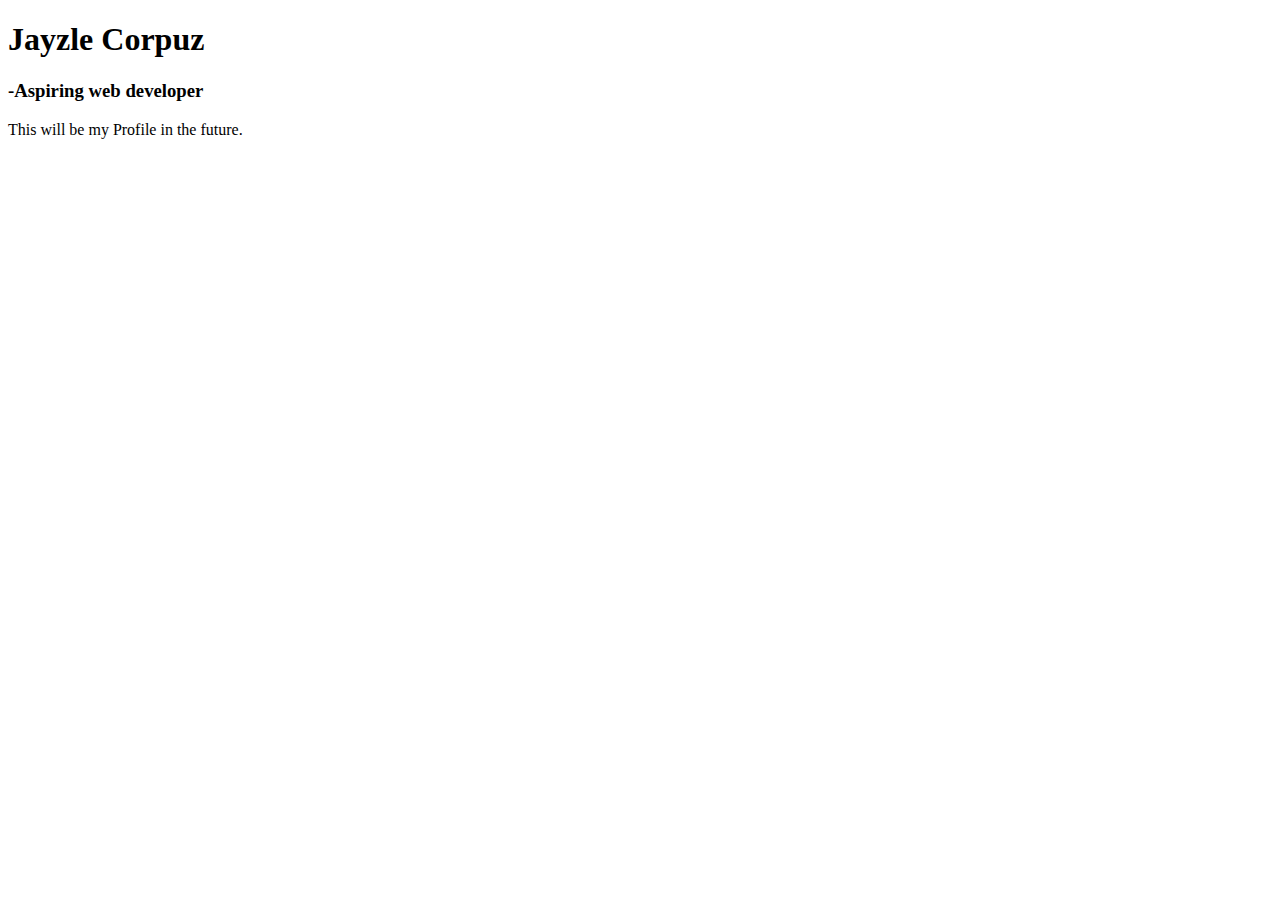
==== index.html @ edd9a03e "Add my profile page" ====
<!DOCTYPE html>
<html>
    <head>
        <title> Jayzle Corpuz | Profile</title>
    </head>
    <body>
        <h1>Jayzle Corpuz</h1>
        <h3> -Aspiring web developer</h3>

        This will be my Profile in the future.
    </body>
</html>
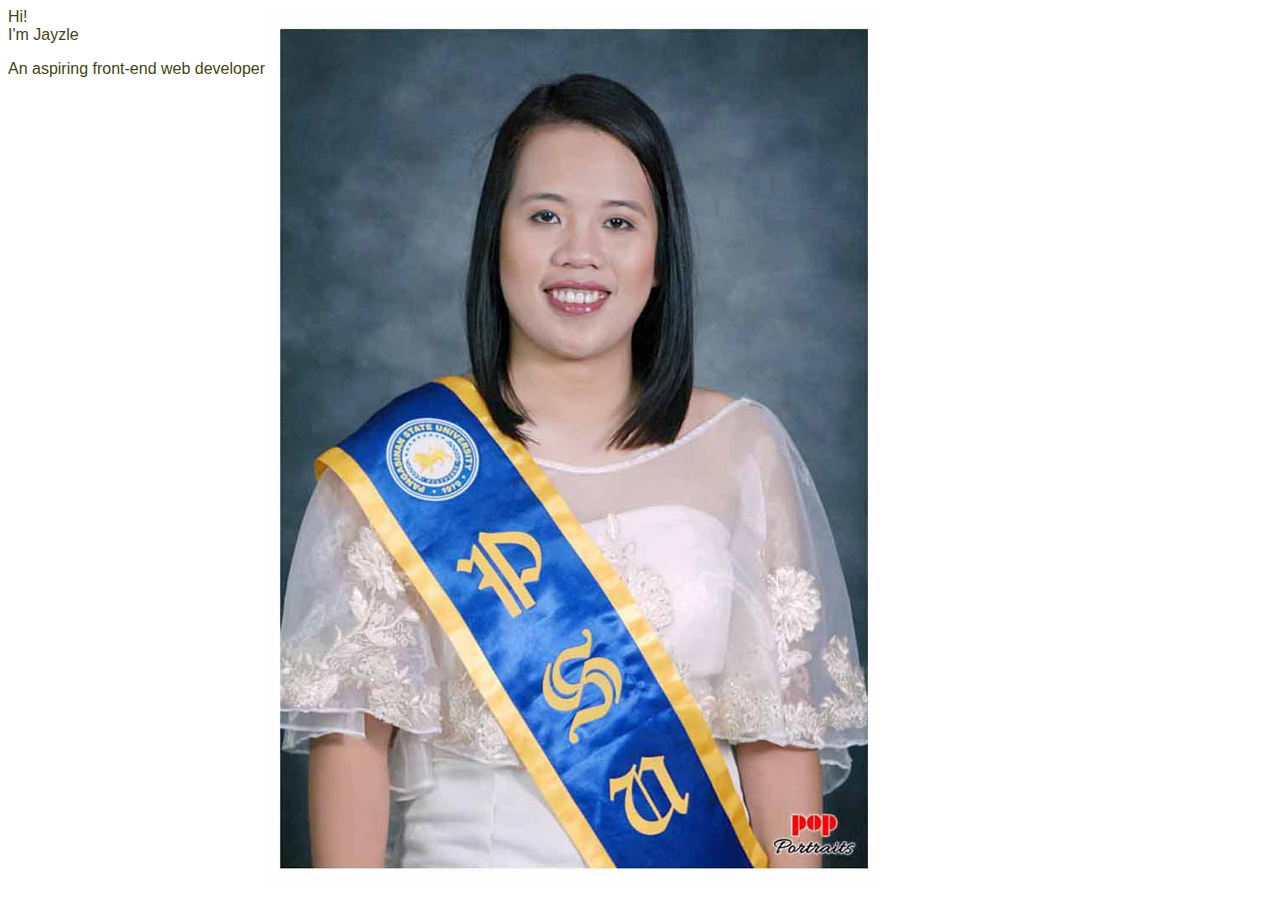
==== commit f7b5cfe0: "Adding lesson on selecting children" ====
--- a/index.html
+++ b/index.html
@@ -1,12 +1,32 @@
-<!DOCTYPE html>
 <html>
     <head>
-        <title> Jayzle Corpuz | Profile</title>
+        <link rel="stylesheet" href="assets/css/style.css">
+        <style>
+            .main-screen {
+                width: 100%;
+                height: 100%;
+                display: flex;
+                flex-direction: row;
+            }
+
+            .main-screen .-content,
+            .main-screen .right-image-container img {
+                height: 100%;
+            }
+        </style>
     </head>
     <body>
-        <h1>Jayzle Corpuz</h1>
-        <h3> -Aspiring web developer</h3>
-
-        This will be my Profile in the future.
+        <section class="main-screen">
+            <div class="-content">
+                <span class="hero-title">
+                    Hi!
+                <div>I'm Jayzle</div>
+                </span>
+                <p>An aspiring front-end web developer</p>
+            </div>
+            <div class="right-image-container">
+                <img src="assets/img/portrait.jpg" alt="Jayzle Corpuz's Image">
+            </div>
+        </section>
     </body>
 </html>--- a/assets/css/style.css
+++ b/assets/css/style.css
@@ -0,0 +1,21 @@
+body {
+    font-family: 'Segoe UI', Tahoma, Geneva, Verdana, sans-serif;
+    color: #444411;
+}
+
+img.-circle {
+    min-width: 128px;
+    width: 128px;
+    height: 128px;
+    border-radius: 64px;
+}
+
+img.-circle-sm {
+    min-width: 64px;;
+    width: 64px;
+    height: 64px;
+    border-radius: 32px;
+}
+.shadowed {
+        box-shadow: 0px 0px 24px -10px #414141;
+}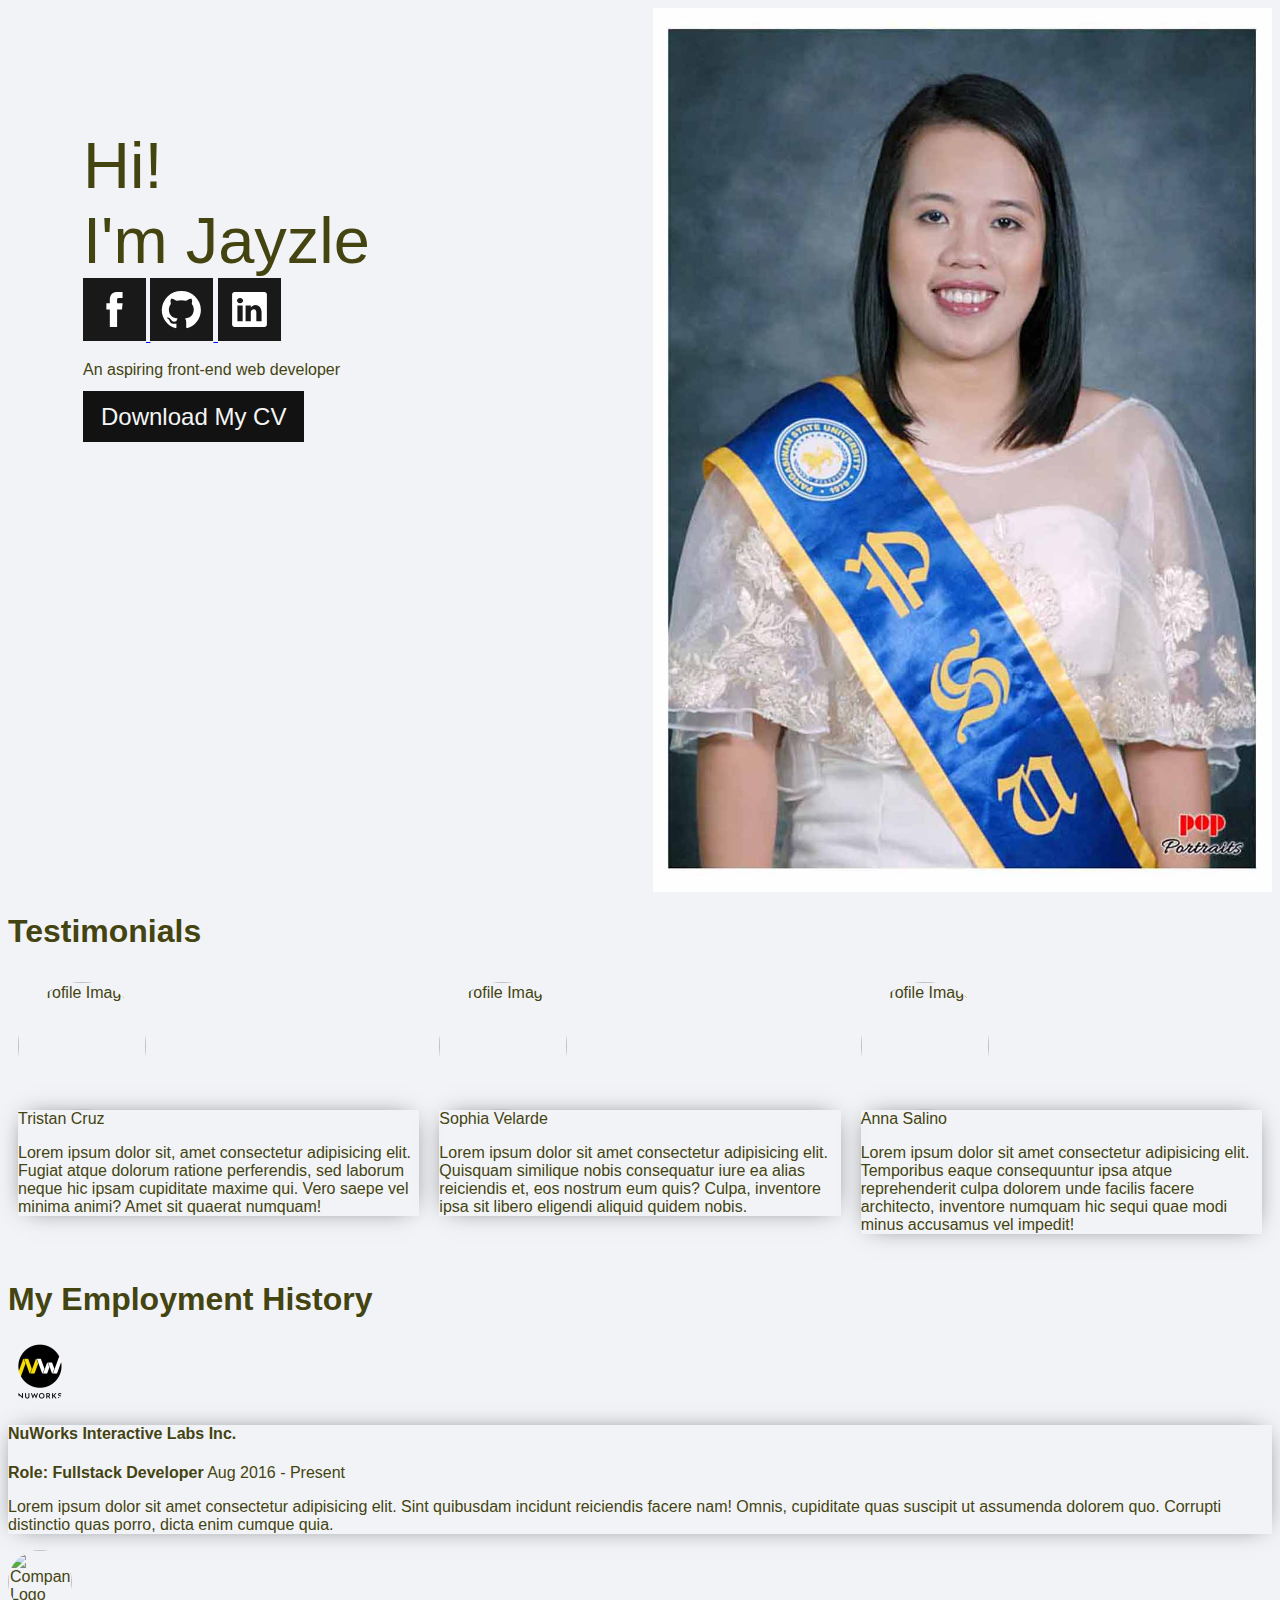
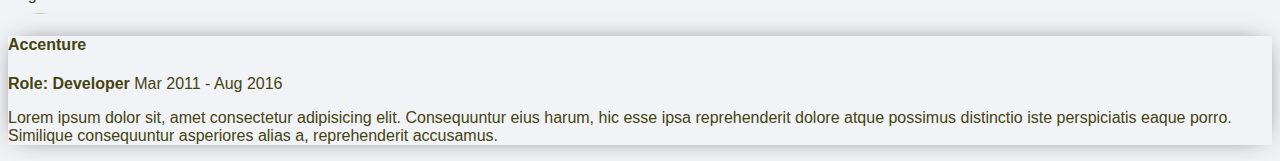
==== commit d7716f8b: "Add my complete profile" ====
--- a/index.html
+++ b/index.html
@@ -1,32 +1,102 @@
 <html>
     <head>
+        
+        <meta name="viewport" content="width=device-width, initial-scale=1">
         <link rel="stylesheet" href="assets/css/style.css">
         <style>
-            .main-screen {
-                width: 100%;
-                height: 100%;
-                display: flex;
-                flex-direction: row;
-            }
-
-            .main-screen .-content,
-            .main-screen .right-image-container img {
-                height: 100%;
-            }
+            
         </style>
     </head>
-    <body>
+    <body class="fade-in-right">
         <section class="main-screen">
             <div class="-content">
                 <span class="hero-title">
                     Hi!
                 <div>I'm Jayzle</div>
                 </span>
+                <div>
+                    <a target= "_blank" href="https://www.facebook.com/jzelll.corpuz">
+                        <img src="assets/img/svg/facebook.svg" alt="Facebook Profile Link">
+                    </a>
+                    
+                    <a target= "_blank" href="https://github.com/jayzle">
+                        <img src="assets/img/svg/github.svg" alt="Github Profile Link">
+                    </a>
+                    
+                    <a target= "_blank" href="https://www.linkedin.com/in/jayzle-corpuz-28811018b/">
+                        <img src="assets/img/svg/linkedin.svg" alt="linkedin Profile Link">
+                    </a>
+                </div>
                 <p>An aspiring front-end web developer</p>
-            </div>
-            <div class="right-image-container">
-                <img src="assets/img/portrait.jpg" alt="Jayzle Corpuz's Image">
+                <div class="call-to-action-container">
+                    <a class="call-to-action" href="assets/others/resume.docx">
+                        Download My CV
+                    </a>
+             </div>
+        </div>
+        <div class="right-image-container">
+             <img src="assets/img/portrait.jpg" alt="Jayzle Corpuz's Image">
             </div>
         </section>
-    </body>
-</html>+        <section class="recommendations-screen">
+
+            <h1>Testimonials</h1>
+
+
+                <div class="grid-container">
+                    <div class="row">
+                        <div class="col">
+                            <article class="recommendation">
+                                <img class="-circle" src="https://randomuser.me/api/portraits/men/60.jpg" alt="Profile Image">
+                                <div class="-body shadowed">
+                                    <span class="-name">Tristan Cruz</span>
+                                    <p>Lorem ipsum dolor sit, amet consectetur adipisicing elit. Fugiat atque dolorum ratione perferendis, sed laborum neque hic ipsam cupiditate maxime qui. Vero saepe vel minima animi? Amet sit quaerat numquam!</p>
+                                </div>
+                            </article>
+                        </div>
+                        <div class="col">
+                            <article class="recommendation">
+                                <img class="-circle" src="https://randomuser.me/api/portraits/women/34.jpg" alt="Profile Image">
+                                <div class="-body shadowed">
+                                    <span class="-name">Sophia Velarde</span>
+                                    <p>Lorem ipsum dolor sit amet consectetur adipisicing elit. Quisquam similique nobis consequatur iure ea alias reiciendis et, eos nostrum eum quis? Culpa, inventore ipsa sit libero eligendi aliquid quidem nobis.</p>
+                                </div>
+                            </article>
+                        </div>
+                        <div class="col">
+                            <article class="recommendation">
+                                <img class="-circle" src="https://randomuser.me/api/portraits/women/52.jpg" alt="Profile Image">
+                                <div class="-body shadowed">
+                                    <span class="-name">Anna Salino</span>
+                                    <p>Lorem ipsum dolor sit amet consectetur adipisicing elit. Temporibus eaque consequuntur ipsa atque reprehenderit culpa dolorem unde facilis facere architecto, inventore numquam hic sequi quae modi minus accusamus vel impedit!</p>
+                                </div>
+                            </article>
+                        </div>
+                    </div>
+                </div>
+            </section>
+            <section class="employment-history">
+                    <h1>My Employment History</h1>
+
+                    <article class="employment-history-item">
+                        <img class="-circle-sm" src="assets/img/nuworks.png" alt="Company Logo">
+                        <div class="-body shadowed">
+                            <h4>NuWorks Interactive Labs Inc.</h4>
+                            <strong>Role: Fullstack Developer</strong>
+                            <span class="sub-heading">Aug 2016 - Present</span>
+                            <p>Lorem ipsum dolor sit amet consectetur adipisicing elit. Sint quibusdam incidunt reiciendis facere nam! Omnis, cupiditate quas suscipit ut assumenda dolorem quo. Corrupti distinctio quas porro, dicta enim cumque quia.</p>
+                        </div>
+                    </article>
+                    
+                    <article class="employment-history-item">
+                        <img class="-circle-sm" src="https://d1e2wseyxx8ugp.cloudfront.net/organization-logos/accenture1.com" alt="Company Logo">
+                        <div class="-body shadowed">
+                            <h4>Accenture</h4>
+                            <strong>Role: Developer</strong>
+                            <span class="sub-heading">Mar 2011 - Aug 2016</span>
+                            <p>Lorem ipsum dolor sit, amet consectetur adipisicing elit. Consequuntur eius harum, hic esse ipsa reprehenderit dolore atque possimus distinctio iste perspiciatis eaque porro. Similique consequuntur asperiores alias a, reprehenderit accusamus.</p>
+                        </div>
+                    </article>
+                </section>
+            </body>
+        </html>--- a/assets/css/style.css
+++ b/assets/css/style.css
@@ -1,6 +1,7 @@
 body {
     font-family: 'Segoe UI', Tahoma, Geneva, Verdana, sans-serif;
     color: #444411;
+    background-color: #F2F3F7;
 }
 
 img.-circle {
@@ -18,4 +19,179 @@
 }
 .shadowed {
         box-shadow: 0px 0px 24px -10px #414141;
+}
+
+/*Main Screen Styles */
+.main-screen {
+    width: 100%;
+    height: 100%;
+    display: flex;
+    flex-direction: row;
+}
+
+.hero-title {
+    font-weight: 500;
+    font-size: 65px;
+
+}
+
+.main-screen .-content {
+    padding: 120px 75px;
+    flex:1;
+}
+
+.main-screen .-content,
+.main-screen .right-image-container img {
+    height: 100%;
+}
+
+@media (max-width: 600px) {
+    .main-screen .-right-image-container {
+        display: none;
+    }
+    
+}
+/*End of Main Screen */
+
+/* Call to Action Styles */
+.call-to-action-container {
+    margin-top: 24px;
+}
+
+.call-to-action {
+    padding: 12px 18px;
+    background-color: #121212;
+    font-size: 24px;
+    text-decoration: none;
+    color: whitesmoke;
+}
+/* End of Call Action Styles */
+
+
+/* Recommendations Screen Styles */
+.box {
+    background-color: grey;
+    width: 100%;
+    min-height: 100px;
+}
+
+.grid-container {
+    max-width: 1440px;
+    margin: 0 auto;
+}
+
+.grid-container .row {
+    display: flex;
+    flex-flow: row wrap;
+    justify-content: space-between;
+}
+
+.grid-container .row .col {
+    flex-basis: 33.33%;
+    padding: 10px;
+    box-sizing: border-box;
+    width: 259px;
+}
+
+@media (max-width: 1440px) {
+    .grid-container .row .col {
+        flex-basis: 33.33%;
+    }
+}
+
+@media (max-width: 599px) {
+    .grid-container .row .col {
+        flex-basis: 100%;
+ 
+/* End of Recommendations Screen Styles */
+
+
+/* Testimonial Styles */
+
+.recommendation {
+    display: flex;
+    flex-direction: column;
+}
+
+.recommendation > * {
+    margin: auto;
+}
+
+.recommendation span.-name {
+    font-weight: bold;
+    color: #BBBBBB;
+}
+
+.recommendation .-body {
+    padding: 24px;
+    padding-top: 88px;
+    margin-top: -64px;
+}
+
+.recommendation img.-circle {
+    z-index: 100;
+}
+
+/* End of Testimonial Styles */
+
+/* Employment History Styles */
+.employment-history {
+    display: flex;
+    flex-direction: column;
+}
+
+.employment-history > * {
+    margin: auto;
+}
+.employment-history h1 {
+    margin-bottom: 38px;
+}
+
+.employment-history-item {
+    display: flex;
+    margin-bottom: 20px;
+}
+
+.employment-history-item .-body {
+    margin-left: 20px;
+    padding: 10px 15px;
+    max-width: 500px;
+}
+
+.sub-heading {
+    font-weight: bold;
+    color: #9E9E9E;
+    display: block;
+}
+
+@media all and (max-width: 479px) {
+    .employment-history-item {
+        margin: 0px 20px 20px 20px;
+    }
+
+    .employment-history-item img.-circle-sm {
+        display: none;
+    }
+
+    .employment-history-item .-body {
+        margin: 0px;
+    }
+}
+/* End of Employment History Styles */
+
+.fade-in-right {
+    animation-duration: 1s;
+    animation-name: fadeInRight;
+}
+
+@keyframes fadeInRight {
+    0% {
+        opacity: 0;
+        transform: translate(40px, -40);
+
+    }
+    100% {
+        opacity: 1;
+        transform: translateX(0);
+    }
 }